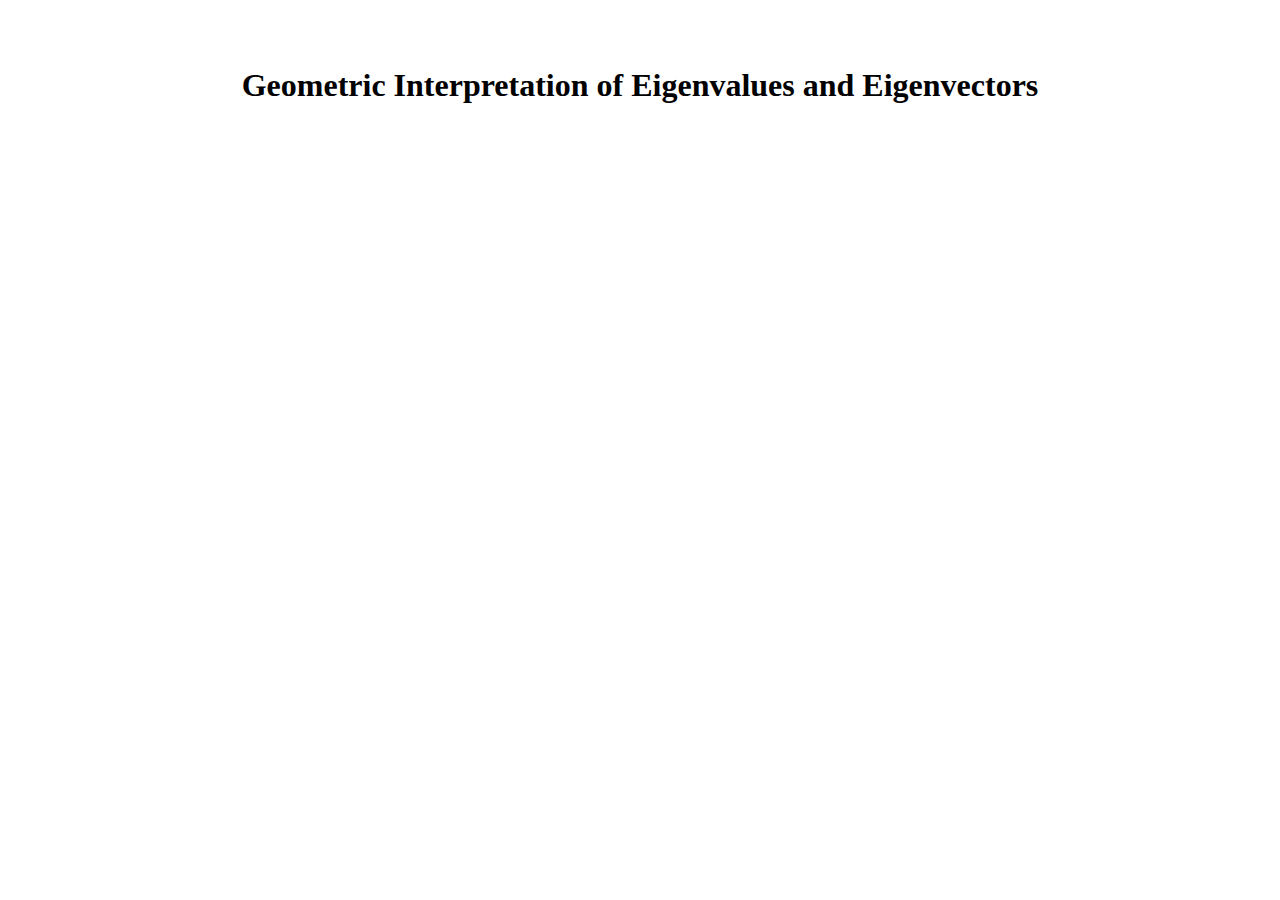
==== eigenvectors/eigenvectors.html @ 186c4b56 "Rename index.html to eigenvectors/eigenvectors.html" ====
<!DOCTYPE html>
<html>
<head>
  <title>Geometric Interpretation of Eigenvalues and Eigenvectors</title>
  <meta http-equiv="Content-Type" content="text/html; charset=utf-8" />
  <link rel="shortcut icon" href="../favicon.ico" />
  <link rel="stylesheet" type="text/css" href="../css/style.css" />
  <script src="../js/jquery.js"></script>
  <script src="../js/d3.js"></script>
  <script src="../js/HC.js"></script>
  <script src="./js/eigenvectors.js"></script>

  <script type="text/x-mathjax-config">
  MathJax.Hub.Config({
    tex2jax: {
      inlineMath: [ ['$','$'], ["\\(","\\)"] ],
      processEscapes: true
    }
  });
  </script>

  <script src="../js/MathJax/MathJax.js?config=TeX-AMS-MML_HTMLorMML"></script>
</head>

<body>
<header>
<h1>Geometric Interpretation of Eigenvalues and Eigenvectors</h1>
</header>


<svg id="domain"></svg>&emsp;<svg id="target"></svg>

<span id="coefficients"></span>

<span id="debug"></span>

</body>
</html>
---- css/style.css ----
/* Body Attributes */
body {
  margin-left: 15%;
  margin-right: 15%;
}

/* Paragraphs */
p {
  text-align: justify;
  text-indent: 3em;
  line-height: 3ex;
  margin: 0ex;
}

/* Special headers for top-level title */
h1 {
  text-align: center;
  padding-top: 4ex;
  padding-bottom: 1ex;
  margin: 0em;
}

h2, h3 {
  text-align: center;
  padding-top: 1ex;
  padding-bottom: 1ex;
  margin: 0em;
}

hr {
  width: 33%;
  margin-top: 2em;
  margin-right: auto;
  margin-bottom: 2em;
  margin-left: auto;
  color: silver;
}

li {
  text-align: justify;
  margin-bottom: 0.5ex;
  line-height: 3ex;
}

li.exer {
  text-align: justify;
  margin-top: 0.25ex;
  margin-bottom: 2.5ex;
  padding-top: 0.25ex;
  padding-bottom: 2.5ex;
  line-height: 3ex;
}

a {
  text-decoration: none;
}

a:hover {
  color: #caf;
}

/* Tables */

table {
  margin-left: auto;
  margin-right: auto;
  border-collapse: separate;
  padding: 0.5em;
}

.left {
  text-align: left;
  padding-left: 0.5em;
}

.center {
  text-align: center;
  padding: 0.5em;
}

.right {
  text-align: right;
  padding-right: 0.5em;
}

.highlight {
    background-color: #ffccaa;
}
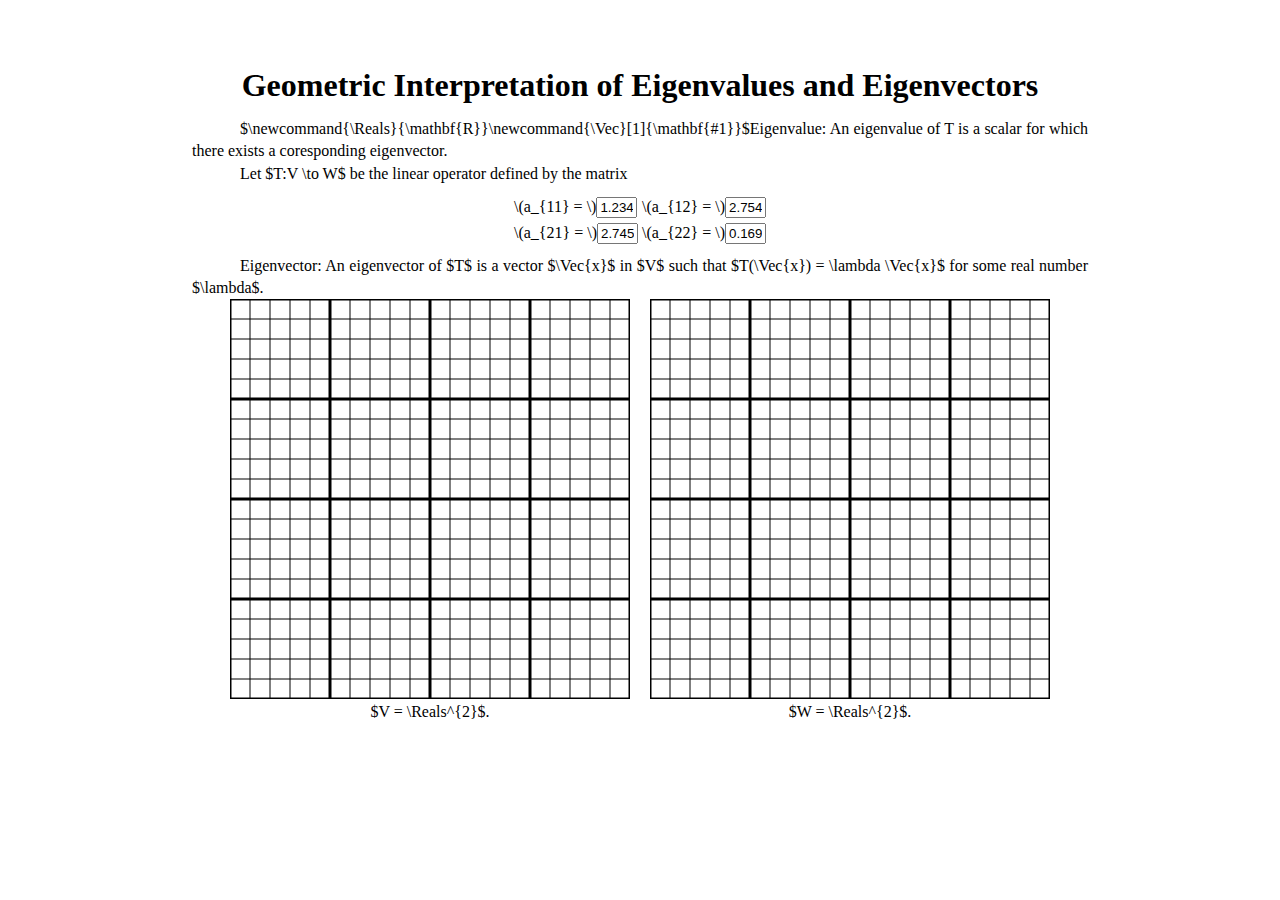
==== commit 934d3ec1: "Add files via upload" ====
--- a/eigenvectors/eigenvectors.html
+++ b/eigenvectors/eigenvectors.html
@@ -3,11 +3,11 @@
 <head>
   <title>Geometric Interpretation of Eigenvalues and Eigenvectors</title>
   <meta http-equiv="Content-Type" content="text/html; charset=utf-8" />
-  <link rel="shortcut icon" href="../favicon.ico" />
-  <link rel="stylesheet" type="text/css" href="../css/style.css" />
-  <script src="../js/jquery.js"></script>
-  <script src="../js/d3.js"></script>
-  <script src="../js/HC.js"></script>
+  <link rel="shortcut icon" href="../../favicon.ico" />
+  <link rel="stylesheet" type="text/css" href="../../css/style.css" />
+  <script src="../../js/jquery.js"></script>
+  <script src="../../js/d3.js"></script>
+  <script src="../../js/HC.js"></script>
   <script src="./js/eigenvectors.js"></script>
 
   <script type="text/x-mathjax-config">
@@ -19,18 +19,38 @@
   });
   </script>
 
-  <script src="../js/MathJax/MathJax.js?config=TeX-AMS-MML_HTMLorMML"></script>
+  <script src="../../js/MathJax/MathJax.js?config=TeX-AMS-MML_HTMLorMML"></script>
 </head>
 
 <body>
-<header>
-<h1>Geometric Interpretation of Eigenvalues and Eigenvectors</h1>
-</header>
-
-
-<svg id="domain"></svg>&emsp;<svg id="target"></svg>
-
-<span id="coefficients"></span>
+  <header>
+    <h1>Geometric Interpretation of Eigenvalues and Eigenvectors</h1>
+  </header>
+  
+  <p>
+    $\newcommand{\Reals}{\mathbf{R}}\newcommand{\Vec}[1]{\mathbf{#1}}$Eigenvalue: An eigenvalue of T is a scalar for which there exists a coresponding eigenvector. 
+  </p>
+  <p>
+    Let $T:V \to W$ be the linear operator defined by the matrix
+    <span id="coefficients"></span> 
+  </p>
+  <p>
+    Eigenvector: An eigenvector of $T$ is a vector $\Vec{x}$ in $V$
+    such that $T(\Vec{x}) = \lambda \Vec{x}$ for some real number $\lambda$.
+  </p>
+  <div style="display:flex; flex-direction: row; justify-content: center;">
+    <div style="text-align:center; margin-left:10px; margin-right: 10px;">
+      <span>
+	<svg id="domain"></svg>
+      </span><br />
+      <span style="align:center">$V = \Reals^{2}$.</span>
+    </div>
+    <div id="target-span" style="text-align:center; margin-left:10px; margin-right: 10px;">
+      <svg id="target"></svg>
+      <br />
+      <span style="align:center">$W = \Reals^{2}$.</span>
+    </div>
+  </div>
 
 <span id="debug"></span>
 
--- a/css/style.css
+++ b/css/style.css
@@ -86,3 +86,4 @@
 .highlight {
     background-color: #ffccaa;
 }
+
